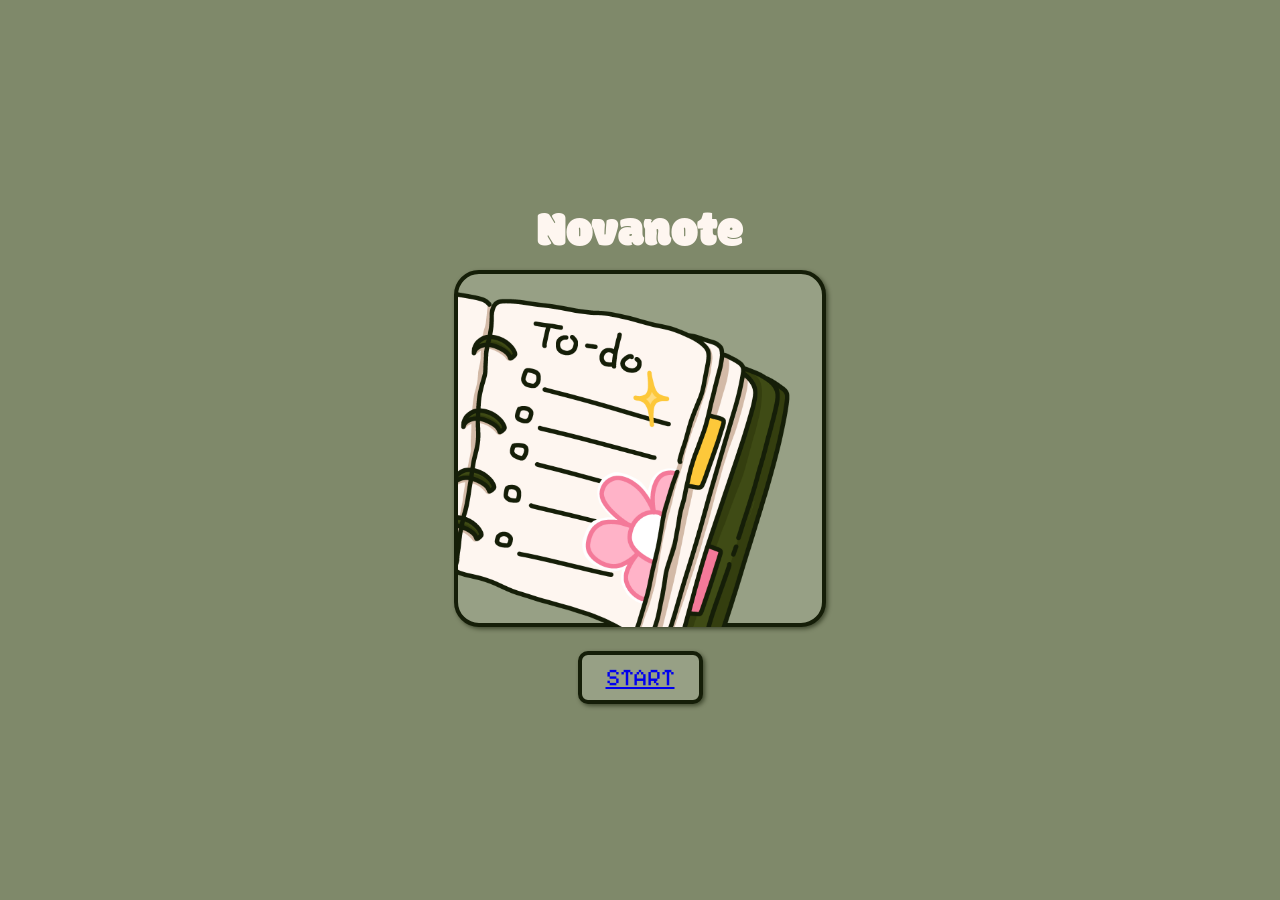
==== Novanote/index.html @ 9f1b56bc "Add files via upload" ====
<!DOCTYPE html>
<html lang="en">

<head>
    <meta charset="UTF-8">
    <meta name="viewport" content="width=device-width, initial-scale=1.0">

    <link rel="stylesheet" href="styles.css">
    <title>Novanote</title>
</head>

<body>
    <div class="mainDiv">
        <h1>Novanote</h1>

        <div class="center-image">
            <img src="./assets/menu.png" alt="Center image">
        </div>

        <button id="start-btn"><a href="dashboard.html">START</a></button>
    </div>

    <script>
        const startBtn = document.getElementById("start-btn");
        startBtn.addEventListener("click", () => {
            window.electronAPI.loadPage("dashboard.html");
        })
    </script>
</body>

</html>
---- Novanote/styles.css ----
@import url('https://fonts.googleapis.com/css2?family=Modak&display=swap');
@import url('https://fonts.googleapis.com/css2?family=Pixelify+Sans:wght@400..700&display=swap');
* {
    margin: 0;
    padding: 0;
    box-sizing: border-box;
}

body {
    background-color: #7f896a;
}


/*------ HOME PAGE ------*/

.mainDiv {
    display: flex;
    flex-direction: column;
    width: 100vw;
    height: 100vh;
    justify-content: center;
    align-items: center;
}

.mainDiv h1 {
    font-family: 'Modak';
    font-weight: 400;
    font-size: 48px;
    color: #FEF6F0;
}

.mainDiv .center-image {
    width: 372px;
    height: 357px;
    border: 4px solid #151E08;
    border-radius: 25px;
    background-color: #97A085;
    margin-bottom: 24px;
    box-shadow: 2px 2px 4px rgba(21, 30, 8, 0.6);
}

.mainDiv .center-image img {
    margin-top: 10px;
    width: 343px;
    height: 343px;
}

#start-btn {
    font-family: 'Pixelify Sans';
    font-size: 24px;
    color: #FEF6F0;
    background-color: #97A085;
    border: 4px solid #151E08;
    border-radius: 10px;
    padding: 8px 24px;
    box-shadow: 2px 2px 4px rgba(21, 30, 8, 0.6);
}

#start-btn:hover {
    transform: scale(1.1) perspective(1px);
    transition: 0.3 ease;
    cursor: pointer;
}


/*------ DASHBOARD ------*/

.dashDiv {
    display: flex;
    flex-direction: column;
    width: 100vw;
    height: 100vh;
    justify-content: center;
    align-items: center;
    padding: 32px;
}

.top-section {
    width: 100%;
    height: 30%;
    display: flex;
    justify-content: space-between;
    margin-bottom: 16px;
}

.datetime {
    width: 30%;
    height: 100%;
    background-color: #FEF6F0;
    border: 4px solid #CAC7B1;
    border-radius: 25px;
    box-shadow: 2px 2px 4px rgba(21, 30, 8, 0.6);
    text-align: center;
    justify-content: center;
    align-items: center;
    display: flex;
    flex-direction: column;
    gap: 12px;
}

#day {
    font-family: 'Pixelify Sans';
    font-size: 20px;
    font-weight: 600;
}

#number {
    font-family: 'Pixelify Sans';
    font-size: 32px;
    color: #FEF6F0;
    background-color: #6E763F;
    padding: 8px 12px;
    border-radius: 50px;
}

#month {
    font-family: 'Pixelify Sans';
    font-size: 16px;
}

.right-section {
    width: 66%;
    height: 100%;
    display: flex;
    flex-direction: column;
}

.progression {
    height: 60%;
    background-color: #FEF6F0;
    border: 4px solid #CAC7B1;
    border-radius: 25px;
    box-shadow: 2px 2px 4px rgba(21, 30, 8, 0.6);
    text-align: center;
    justify-content: center;
    align-items: center;
    display: flex;
    flex-direction: column;
}

.progression h3 {
    font-family: 'Pixelify Sans';
    font-size: 20px;
    margin-bottom: 8px;
    font-weight: 600;
}

#progress-bar {
    appearance: none;
    height: 16px;
    width: 70%;
    border-radius: 10px;
}

#progress-bar::-webkit-progress-bar {
    background-color: #CAC7B1;
    border-radius: 10px;
}

#progress-bar::-webkit-progress-value {
    background-color: #6E763F;
    border-radius: 10px;
    transition: width 0.5s ease-in-out;
}

.add-task {
    display: flex;
    flex-direction: row;
    margin-top: 16px;
    justify-content: space-between;
}

.add-task input {
    outline: none;
    border: none;
    padding: 14px;
    border-radius: 50px;
}

.add-task button {
    font-size: 24px;
    color: #FEF6F0;
    background-color: #151E08;
    padding: 10px 16px;
    outline: none;
    border: none;
    border-radius: 16px;
}

#add-btn {
    cursor: pointer;
}

.bottom-section {
    display: flex;
    flex-direction: column;
    width: 100%;
    height: 50%;
    background-color: #FEF6F0;
    border: 4px solid #CAC7B1;
    border-radius: 25px;
    box-shadow: 2px 2px 4px rgba(21, 30, 8, 0.6);
    margin-bottom: 24px;
    padding: 16px;
    gap: 14px;
}

.bottom-section .bx {
    color: #151E08;
    margin-right: 16px;
}

.bottom-section p span {
    font-family: 'Pixelify Sans';
    color: #151E08;
    cursor: pointer;
}

#finish-btn {
    font-family: 'Pixelify Sans';
    font-size: 24px;
    color: #FEF6F0;
    background-color: #97A085;
    border: 4px solid #151E08;
    border-radius: 10px;
    padding: 8px 24px;
    box-shadow: 2px 2px 4px rgba(21, 30, 8, 0.6);
}

#finish-btn:hover {
    transform: scale(1.1) perspective(1px);
    transition: 0.3 ease;
    cursor: pointer;
}


/*------ CONCLUSION ------*/

.finalDiv {
    display: flex;
    flex-direction: column;
    width: 100vw;
    height: 100vh;
    justify-content: center;
    align-items: center;
    padding: 32px;
}

#final-title {
    font-family: 'Modak';
    font-weight: 400;
    font-size: 48px;
    color: #FEF6F0;
}

.finalDiv .center-image {
    display: flex;
    justify-content: center;
    /* Horizontally center the image */
    align-items: center;
    /* Vertically center the image */
    width: 372px;
    height: 357px;
    border: 4px solid #151E08;
    border-radius: 25px;
    background-color: #97A085;
    margin-bottom: 24px;
    box-shadow: 2px 2px 4px rgba(21, 30, 8, 0.6);
}


/* Ensure the image takes up an appropriate size within the container */

.finalDiv .center-image img {
    max-width: 100%;
    /* Allow the image to scale, but not exceed container width */
    max-height: 100%;
    /* Ensure the image doesn't overflow the container's height */
    object-fit: contain;
    /* Preserve the aspect ratio of the image */
}

#conclusion {
    font-family: 'Pixelify Sans';
    font-size: 24px;
    margin-bottom: 16px;
}

#restart-btn {
    font-family: 'Pixelify Sans';
    font-size: 24px;
    color: #FEF6F0;
    background-color: #97A085;
    border: 4px solid #151E08;
    border-radius: 10px;
    padding: 8px 24px;
    box-shadow: 2px 2px 4px rgba(21, 30, 8, 0.6);
}

#restart-btn:hover {
    transform: scale(1.1) perspective(1px);
    transition: 0.3 ease;
    cursor: pointer;
}

.done {
    text-decoration: line-through;
    /* Crosses out text */
    color: #97A085;
    /* Optional: Change color to indicate completion */
    transition: 0.2s ease-in-out;
    /* Smooth effect */
}

.hidden {
    display: none !important;
}

.show {
    display: block !important;
}
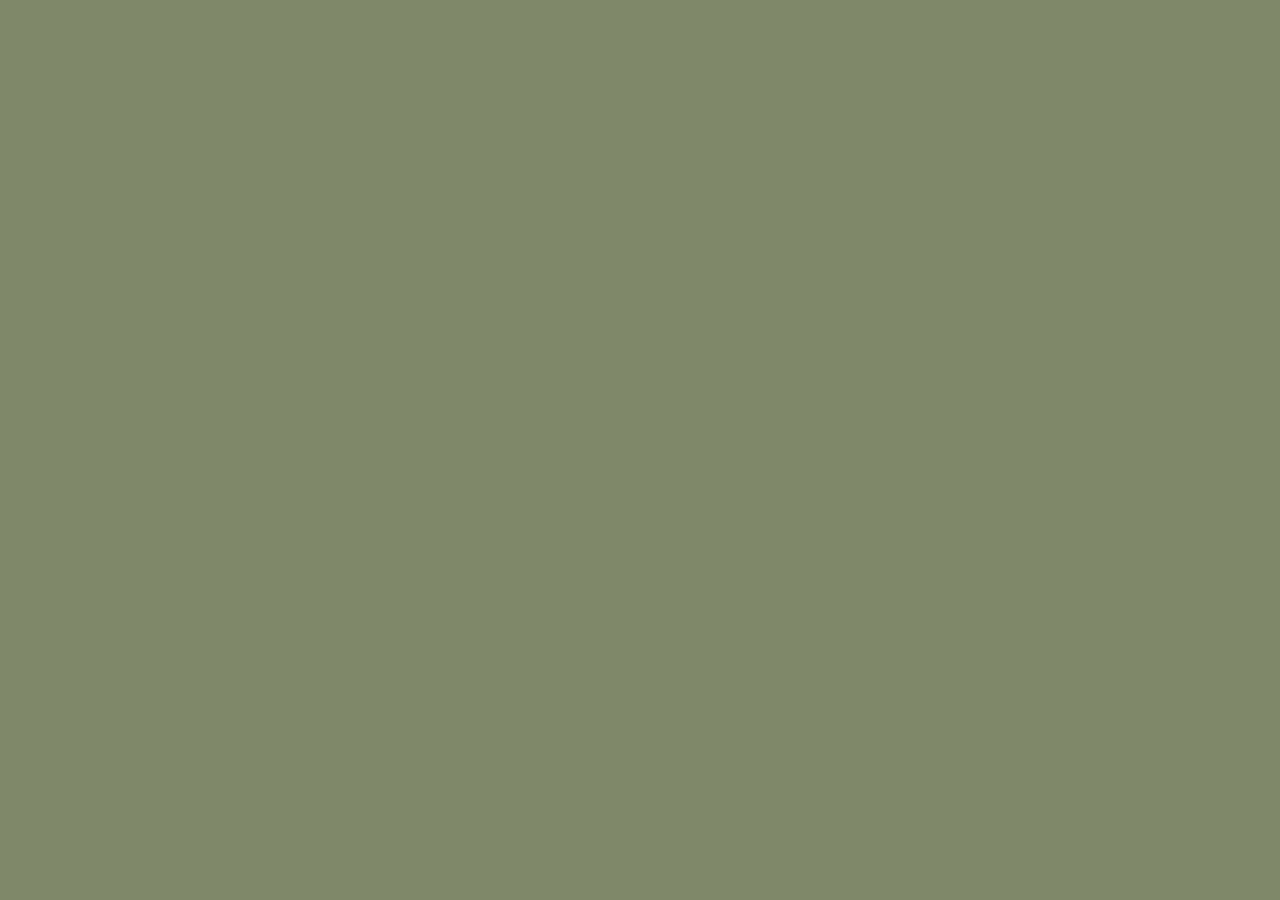
==== commit a1c085eb: "Refactor index.html structure and include app.js Removed the mainDiv structure and replaced it with " ====
--- a/Novanote/index.html
+++ b/Novanote/index.html
@@ -1,31 +1,14 @@
 <!DOCTYPE html>
 <html lang="en">
-
 <head>
     <meta charset="UTF-8">
     <meta name="viewport" content="width=device-width, initial-scale=1.0">
-
+    <title>Novanote</title>
     <link rel="stylesheet" href="styles.css">
-    <title>Novanote</title>
+    <link href='https://unpkg.com/boxicons@2.1.4/css/boxicons.min.css' rel='stylesheet'>
 </head>
-
 <body>
-    <div class="mainDiv">
-        <h1>Novanote</h1>
-
-        <div class="center-image">
-            <img src="./assets/menu.png" alt="Center image">
-        </div>
-
-        <button id="start-btn"><a href="dashboard.html">START</a></button>
-    </div>
-
-    <script>
-        const startBtn = document.getElementById("start-btn");
-        startBtn.addEventListener("click", () => {
-            window.electronAPI.loadPage("dashboard.html");
-        })
-    </script>
+    <div id="app"></div>
+    <script src="app.js"></script>
 </body>
-
-</html>+</html>
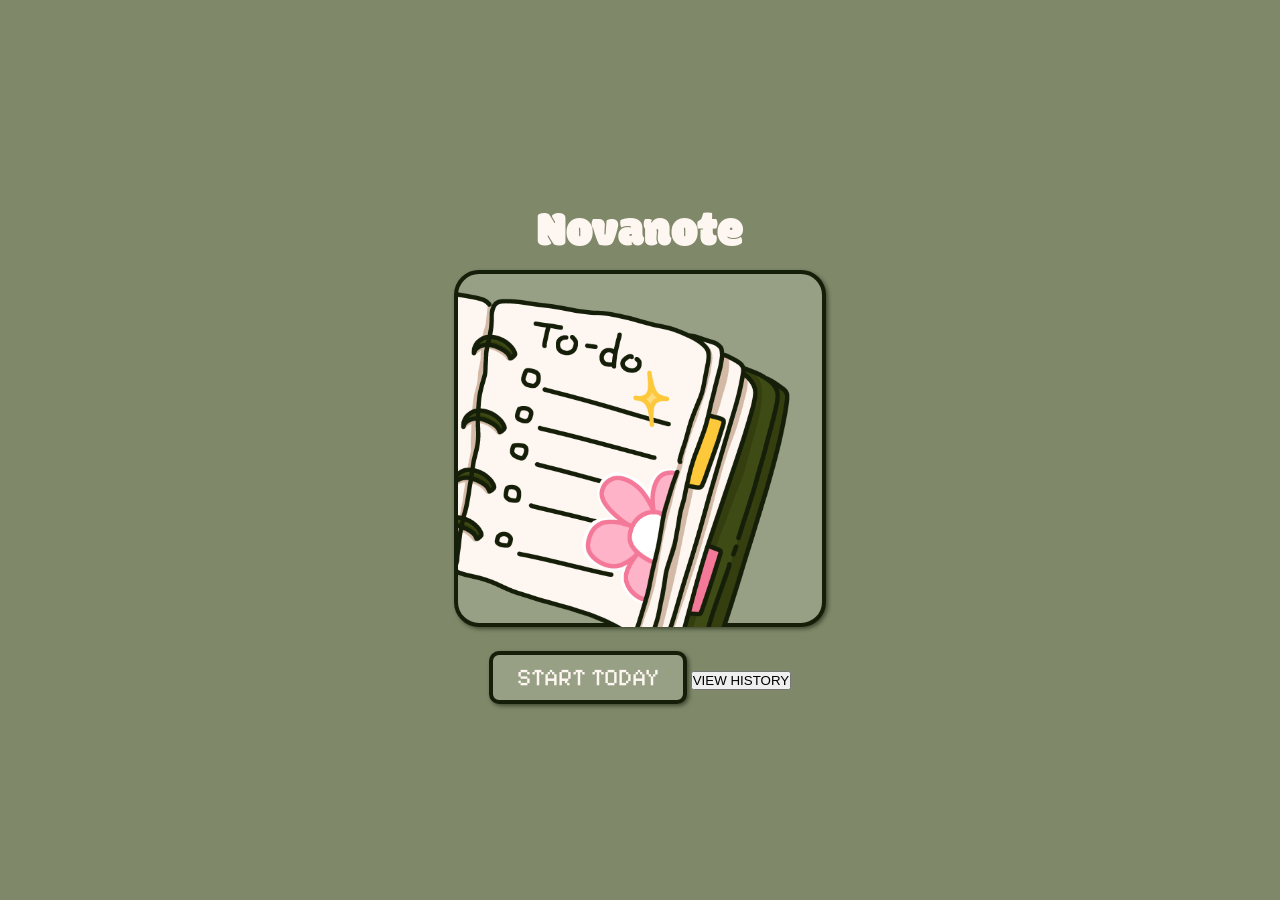
==== commit ab5675f3: "Update index.html" ====
--- a/Novanote/index.html
+++ b/Novanote/index.html
@@ -3,12 +3,28 @@
 <head>
     <meta charset="UTF-8">
     <meta name="viewport" content="width=device-width, initial-scale=1.0">
+    <link rel="stylesheet" href="styles.css">
     <title>Novanote</title>
-    <link rel="stylesheet" href="styles.css">
-    <link href='https://unpkg.com/boxicons@2.1.4/css/boxicons.min.css' rel='stylesheet'>
 </head>
 <body>
-    <div id="app"></div>
-    <script src="app.js"></script>
+    <div class="mainDiv">
+        <h1>Novanote</h1>
+        <div class="center-image">
+            <img src="./assets/menu.png" alt="Center image">
+        </div>
+        <div class="home-buttons">
+            <button id="start-btn">START TODAY</button>
+            <button id="history-btn">VIEW HISTORY</button>
+        </div>
+    </div>
+
+    <script>
+        document.getElementById("start-btn").addEventListener("click", () => {
+            window.electronAPI.loadPage("dashboard.html");
+        });
+        document.getElementById("history-btn").addEventListener("click", () => {
+            window.electronAPI.loadPage("history.html");
+        });
+    </script>
 </body>
 </html>
